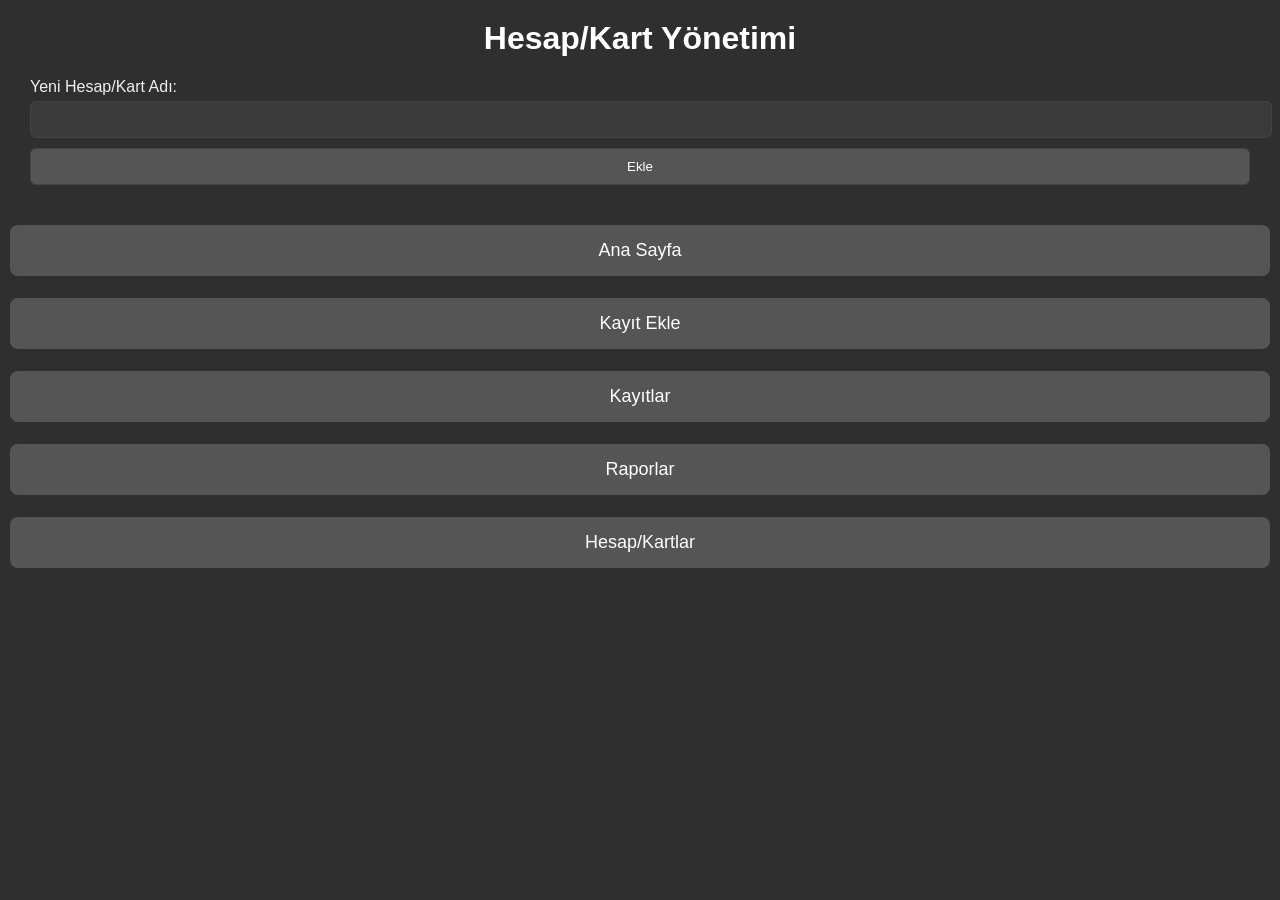
==== accounts.html @ f6a17294 "Ana sayfa ve stil dosyaları eklendi" ====
<!DOCTYPE html>
<html lang="tr">
<head>
  <meta charset="UTF-8">
  <title>Hesap/Kartlar</title>
  <link rel="stylesheet" href="style.css">
</head>
<body>
  <h1>Hesap/Kart Yönetimi</h1>

  <form id="accountForm">
    <label>Yeni Hesap/Kart Adı:</label>
    <input type="text" id="newAccount" required>
    <button type="submit">Ekle</button>
  </form>

  <ul id="accountList"></ul>

  <nav class="menu">
    <button onclick="location.href='index.html'">Ana Sayfa</button>
    <button onclick="location.href='add.html'">Kayıt Ekle</button>
    <button onclick="location.href='records.html'">Kayıtlar</button>
    <button onclick="location.href='report.html'">Raporlar</button>
    <button onclick="location.href='accounts.html'">Hesap/Kartlar</button>
  </nav>

  <script src="app.js"></script>
  <script>
    displayAccounts();
  </script>
</body>
</html>
---- style.css ----
/* Genel gri tema */
body {
  font-family: Arial, sans-serif;
  margin: 10px;
  padding: 0;
  background-color: #2f2f2f; /* koyu gri arka plan */
  color: #f0f0f0; /* açık gri yazılar */
}

h1, h2, h3 {
  text-align: center;
  color: #ffffff;
  margin-top: 20px;
}

/* Tarih ve saat */
#date, #clock {
  text-align: center;
  font-size: 22px;
  margin: 5px 0;
  color: #dcdcdc;
}

/* Bakiyeler */
#balances {
  text-align: center;
  margin: 15px 0;
  font-size: 18px;
  color: #e0e0e0;
}

/* Formlar */
form {
  margin: 20px;
}

label {
  display: block;
  margin-top: 10px;
  color: #f0f0f0;
}

input, select, button {
  margin: 5px 0;
  padding: 10px;
  width: 100%;
  border-radius: 6px;
  border: 1px solid #444;
  background-color: #3a3a3a;
  color: #fff;
}

button {
  background-color: #555;
  cursor: pointer;
}

button:hover {
  background-color: #777;
}

/* Menü butonları */
.menu {
  margin-top: 30px;
  display: flex;
  flex-direction: column;
  gap: 12px;
}

.menu button {
  padding: 15px;
  font-size: 18px;
  background-color: #555; /* gri */
  color: #fff;
  border: none;
  border-radius: 8px;
  cursor: pointer;
  width: 100%;
}

.menu button:hover {
  background-color: #777; /* daha açık gri */
}

/* Rapor kutusu */
#report {
  background-color: #3a3a3a; /* orta gri kutu */
  padding: 15px;
  border-radius: 8px;
  margin: 20px;
  font-size: 16px;
  line-height: 1.6;
}

#report h3 {
  margin-top: 15px;
  color: #dcdcdc;
}

#report strong {
  display: block;
  margin-top: 5px;
  color: #fff;
}

#report h3[style*="color:green"] {
  font-weight: bold;
}

#report h3[style*="color:red"] {
  font-weight: bold;
}

/* Kayıt listesi */
#recordsList {
  list-style: none;
  padding: 0;
}

#recordsList li {
  background-color: #3a3a3a;
  margin: 8px 0;
  padding: 10px;
  border-radius: 6px;
  color: #fff;
  display: flex;
  justify-content: space-between;
  align-items: center;
  flex-wrap: wrap; /* mobilde satır kayması için */
}

/* Sil ve Düzenle butonları */
.edit-btn, .delete-btn {
  padding: 8px 12px;
  margin-left: 8px;
  border: none;
  border-radius: 6px;
  cursor: pointer;
  font-size: 14px;
}

.edit-btn {
  background-color: #4CAF50; /* yeşil */
  color: white;
}

.edit-btn:hover {
  background-color: #45a049;
}

.delete-btn {
  background-color: #d9534f; /* kırmızı */
  color: white;
}

.delete-btn:hover {
  background-color: #c9302c;
}

/* Tablo (rapor karşılaştırma için) */
table {
  width: 100%;
  border-collapse: collapse;
  margin-top: 15px;
  display: block;          /* mobilde kaydırma için */
  overflow-x: auto;
  white-space: nowrap;
}

th, td {
  border: 1px solid #444;
  padding: 10px;
  text-align: center;
  background-color: #3a3a3a;
  color: #fff;
}

th {
  background-color: #555;
}

/* Uyarı mesajı */
#categoryMessage {
  margin-top: 5px;
  font-size: 14px;
  font-weight: bold;
  color: orange;
}

/* Mobil uyum */
@media (max-width: 600px) {
  body {
    font-size: 16px;
  }
  form {
    margin: 10px;
  }
  input, select, button {
    padding: 8px;
    font-size: 14px;
  }
  #report {
    font-size: 15px;
  }
  .menu button {
    font-size: 16px;
    padding: 12px;
  }
}
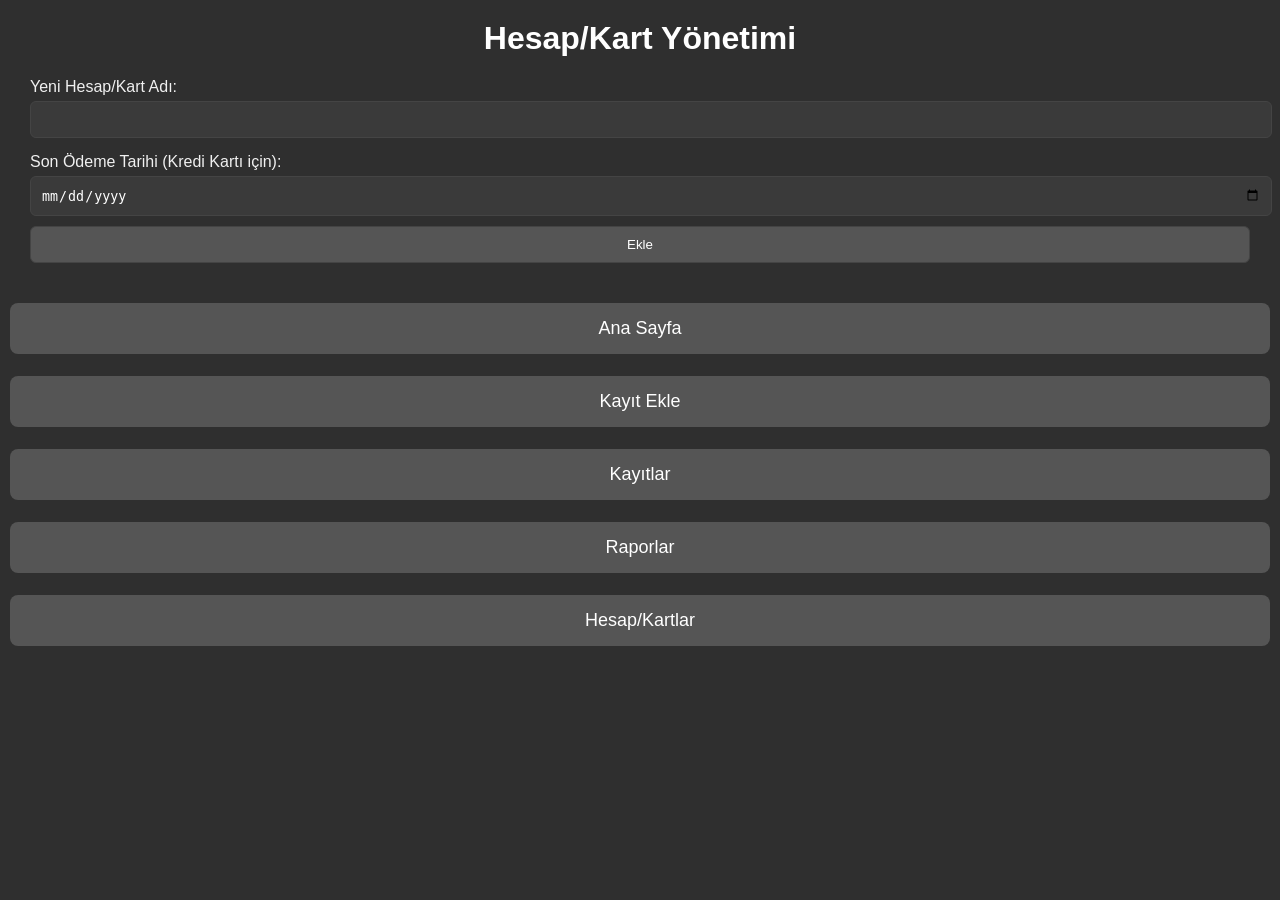
==== commit 742779ee: "küçük eklemeler yapılarak güncellendi." ====
--- a/accounts.html
+++ b/accounts.html
@@ -8,14 +8,21 @@
 <body>
   <h1>Hesap/Kart Yönetimi</h1>
 
+  <!-- Yeni Hesap/Kart Ekleme -->
   <form id="accountForm">
-    <label>Yeni Hesap/Kart Adı:</label>
+    <label for="newAccount">Yeni Hesap/Kart Adı:</label>
     <input type="text" id="newAccount" required>
+
+    <label for="dueDate">Son Ödeme Tarihi (Kredi Kartı için):</label>
+    <input type="date" id="dueDate">
+
     <button type="submit">Ekle</button>
   </form>
 
+  <!-- Hesap/Kart Listesi -->
   <ul id="accountList"></ul>
 
+  <!-- Menü -->
   <nav class="menu">
     <button onclick="location.href='index.html'">Ana Sayfa</button>
     <button onclick="location.href='add.html'">Kayıt Ekle</button>
--- a/style.css
+++ b/style.css
@@ -1,10 +1,10 @@
-/* Genel gri tema */
+/* Genel tema */
 body {
   font-family: Arial, sans-serif;
   margin: 10px;
   padding: 0;
-  background-color: #2f2f2f; /* koyu gri arka plan */
-  color: #f0f0f0; /* açık gri yazılar */
+  background-color: #2f2f2f;
+  color: #f0f0f0;
 }
 
 h1, h2, h3 {
@@ -59,7 +59,7 @@
   background-color: #777;
 }
 
-/* Menü butonları */
+/* Menü */
 .menu {
   margin-top: 30px;
   display: flex;
@@ -70,7 +70,7 @@
 .menu button {
   padding: 15px;
   font-size: 18px;
-  background-color: #555; /* gri */
+  background-color: #555;
   color: #fff;
   border: none;
   border-radius: 8px;
@@ -79,12 +79,12 @@
 }
 
 .menu button:hover {
-  background-color: #777; /* daha açık gri */
+  background-color: #777;
 }
 
 /* Rapor kutusu */
 #report {
-  background-color: #3a3a3a; /* orta gri kutu */
+  background-color: #3a3a3a;
   padding: 15px;
   border-radius: 8px;
   margin: 20px;
@@ -103,14 +103,6 @@
   color: #fff;
 }
 
-#report h3[style*="color:green"] {
-  font-weight: bold;
-}
-
-#report h3[style*="color:red"] {
-  font-weight: bold;
-}
-
 /* Kayıt listesi */
 #recordsList {
   list-style: none;
@@ -126,10 +118,31 @@
   display: flex;
   justify-content: space-between;
   align-items: center;
-  flex-wrap: wrap; /* mobilde satır kayması için */
-}
-
-/* Sil ve Düzenle butonları */
+  flex-wrap: wrap;
+}
+
+/* Tür etiketleri */
+.type-income {
+  color: #4CAF50; /* yeşil */
+  font-weight: bold;
+}
+.type-expense {
+  color: #d9534f; /* kırmızı */
+  font-weight: bold;
+}
+.type-transfer {
+  color: #1e90ff; /* mavi */
+  font-weight: bold;
+}
+
+/* Son ödeme tarihi */
+.due-date {
+  color: orange;
+  font-weight: bold;
+  margin-left: 10px;
+}
+
+/* Sil/Düzenle butonları */
 .edit-btn, .delete-btn {
   padding: 8px 12px;
   margin-left: 8px;
@@ -140,7 +153,7 @@
 }
 
 .edit-btn {
-  background-color: #4CAF50; /* yeşil */
+  background-color: #4CAF50;
   color: white;
 }
 
@@ -149,7 +162,7 @@
 }
 
 .delete-btn {
-  background-color: #d9534f; /* kırmızı */
+  background-color: #d9534f;
   color: white;
 }
 
@@ -157,12 +170,12 @@
   background-color: #c9302c;
 }
 
-/* Tablo (rapor karşılaştırma için) */
+/* Tablo */
 table {
   width: 100%;
   border-collapse: collapse;
   margin-top: 15px;
-  display: block;          /* mobilde kaydırma için */
+  display: block;
   overflow-x: auto;
   white-space: nowrap;
 }
@@ -187,23 +200,26 @@
   color: orange;
 }
 
-/* Mobil uyum */
+/* 📱 Mobil uyum */
 @media (max-width: 600px) {
   body {
+    font-size: 18px;
+  }
+  h1, h2, h3 {
+    font-size: 22px;
+  }
+  input, select, button {
+    padding: 14px;
     font-size: 16px;
   }
-  form {
-    margin: 10px;
-  }
-  input, select, button {
-    padding: 8px;
-    font-size: 14px;
+  .menu button {
+    font-size: 18px;
+    padding: 16px;
+  }
+  #recordsList li {
+    font-size: 16px;
   }
   #report {
-    font-size: 15px;
-  }
-  .menu button {
     font-size: 16px;
-    padding: 12px;
-  }
-}
+  }
+}
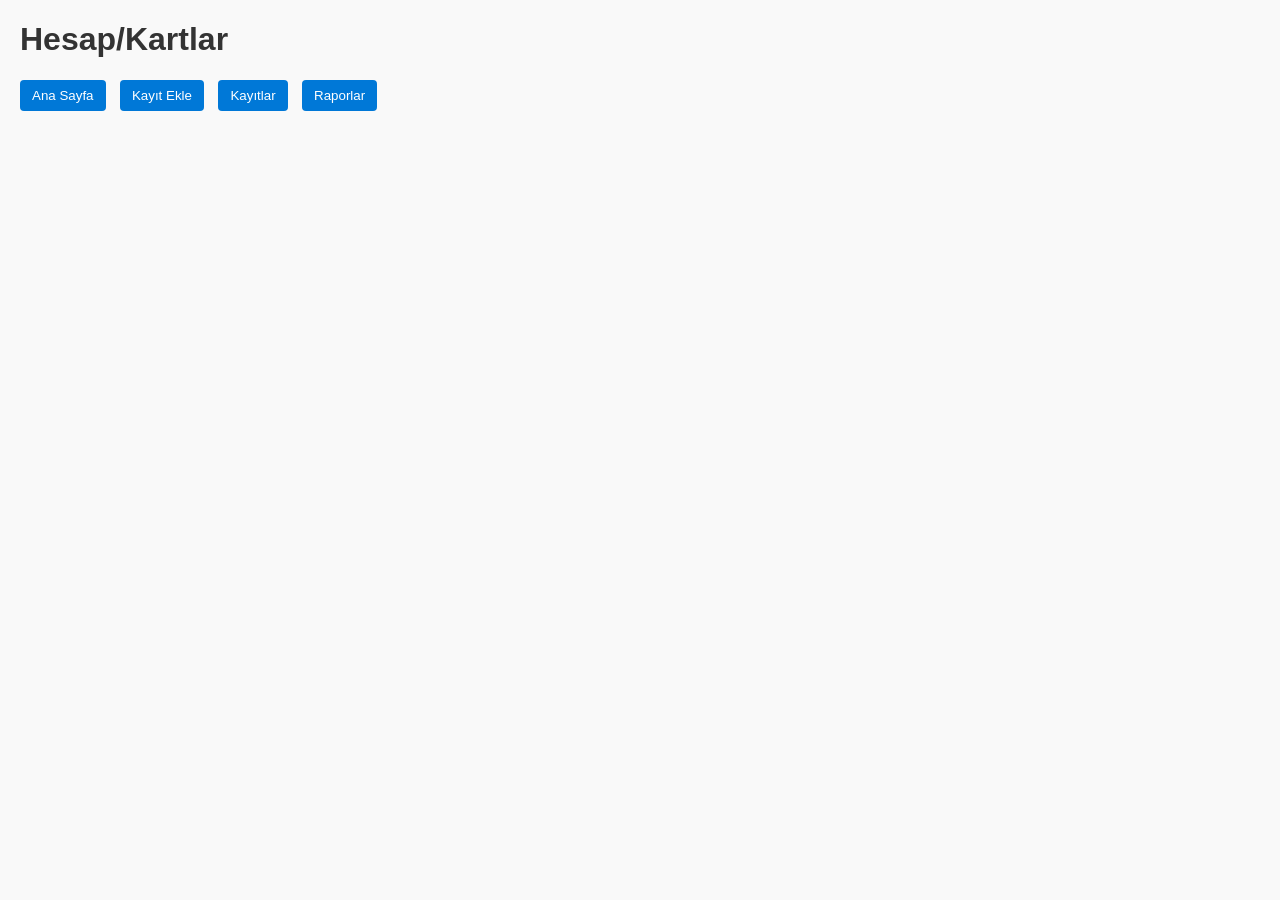
==== commit 8694a9fb: "genel güncelleme" ====
--- a/accounts.html
+++ b/accounts.html
@@ -5,35 +5,17 @@
   <title>Hesap/Kartlar</title>
   <link rel="stylesheet" href="style.css">
 </head>
-<body>
-  <h1>Hesap/Kart Yönetimi</h1>
-
-  <!-- Yeni Hesap/Kart Ekleme -->
-  <form id="accountForm">
-    <label for="newAccount">Yeni Hesap/Kart Adı:</label>
-    <input type="text" id="newAccount" required>
-
-    <label for="dueDate">Son Ödeme Tarihi (Kredi Kartı için):</label>
-    <input type="date" id="dueDate">
-
-    <button type="submit">Ekle</button>
-  </form>
-
-  <!-- Hesap/Kart Listesi -->
+<body onload="displayAccounts()">
+  <h1>Hesap/Kartlar</h1>
   <ul id="accountList"></ul>
 
-  <!-- Menü -->
   <nav class="menu">
     <button onclick="location.href='index.html'">Ana Sayfa</button>
     <button onclick="location.href='add.html'">Kayıt Ekle</button>
     <button onclick="location.href='records.html'">Kayıtlar</button>
     <button onclick="location.href='report.html'">Raporlar</button>
-    <button onclick="location.href='accounts.html'">Hesap/Kartlar</button>
   </nav>
 
   <script src="app.js"></script>
-  <script>
-    displayAccounts();
-  </script>
 </body>
 </html>
--- a/style.css
+++ b/style.css
@@ -1,225 +1,33 @@
-/* Genel tema */
 body {
   font-family: Arial, sans-serif;
-  margin: 10px;
-  padding: 0;
-  background-color: #2f2f2f;
-  color: #f0f0f0;
+  margin: 20px;
+  background: #f9f9f9;
 }
 
-h1, h2, h3 {
-  text-align: center;
-  color: #ffffff;
+h1 {
+  color: #333;
+}
+
+.menu {
   margin-top: 20px;
 }
 
-/* Tarih ve saat */
-#date, #clock {
-  text-align: center;
-  font-size: 22px;
-  margin: 5px 0;
-  color: #dcdcdc;
-}
-
-/* Bakiyeler */
-#balances {
-  text-align: center;
-  margin: 15px 0;
-  font-size: 18px;
-  color: #e0e0e0;
-}
-
-/* Formlar */
-form {
-  margin: 20px;
-}
-
-label {
-  display: block;
-  margin-top: 10px;
-  color: #f0f0f0;
-}
-
-input, select, button {
-  margin: 5px 0;
-  padding: 10px;
-  width: 100%;
-  border-radius: 6px;
-  border: 1px solid #444;
-  background-color: #3a3a3a;
-  color: #fff;
-}
-
-button {
-  background-color: #555;
+.menu button {
+  margin-right: 10px;
+  padding: 8px 12px;
+  background: #0078d7;
+  color: white;
+  border: none;
+  border-radius: 4px;
   cursor: pointer;
 }
 
-button:hover {
-  background-color: #777;
+.menu button:hover {
+  background: #005a9e;
 }
 
-/* Menü */
-.menu {
-  margin-top: 30px;
-  display: flex;
-  flex-direction: column;
-  gap: 12px;
-}
+.type-gelir { color: green; font-weight: bold; }
+.type-gider { color: red; font-weight: bold; }
+.type-transfer { color: blue; font-weight: bold; }
 
-.menu button {
-  padding: 15px;
-  font-size: 18px;
-  background-color: #555;
-  color: #fff;
-  border: none;
-  border-radius: 8px;
-  cursor: pointer;
-  width: 100%;
-}
-
-.menu button:hover {
-  background-color: #777;
-}
-
-/* Rapor kutusu */
-#report {
-  background-color: #3a3a3a;
-  padding: 15px;
-  border-radius: 8px;
-  margin: 20px;
-  font-size: 16px;
-  line-height: 1.6;
-}
-
-#report h3 {
-  margin-top: 15px;
-  color: #dcdcdc;
-}
-
-#report strong {
-  display: block;
-  margin-top: 5px;
-  color: #fff;
-}
-
-/* Kayıt listesi */
-#recordsList {
-  list-style: none;
-  padding: 0;
-}
-
-#recordsList li {
-  background-color: #3a3a3a;
-  margin: 8px 0;
-  padding: 10px;
-  border-radius: 6px;
-  color: #fff;
-  display: flex;
-  justify-content: space-between;
-  align-items: center;
-  flex-wrap: wrap;
-}
-
-/* Tür etiketleri */
-.type-income {
-  color: #4CAF50; /* yeşil */
-  font-weight: bold;
-}
-.type-expense {
-  color: #d9534f; /* kırmızı */
-  font-weight: bold;
-}
-.type-transfer {
-  color: #1e90ff; /* mavi */
-  font-weight: bold;
-}
-
-/* Son ödeme tarihi */
-.due-date {
-  color: orange;
-  font-weight: bold;
-  margin-left: 10px;
-}
-
-/* Sil/Düzenle butonları */
-.edit-btn, .delete-btn {
-  padding: 8px 12px;
-  margin-left: 8px;
-  border: none;
-  border-radius: 6px;
-  cursor: pointer;
-  font-size: 14px;
-}
-
-.edit-btn {
-  background-color: #4CAF50;
-  color: white;
-}
-
-.edit-btn:hover {
-  background-color: #45a049;
-}
-
-.delete-btn {
-  background-color: #d9534f;
-  color: white;
-}
-
-.delete-btn:hover {
-  background-color: #c9302c;
-}
-
-/* Tablo */
-table {
-  width: 100%;
-  border-collapse: collapse;
-  margin-top: 15px;
-  display: block;
-  overflow-x: auto;
-  white-space: nowrap;
-}
-
-th, td {
-  border: 1px solid #444;
-  padding: 10px;
-  text-align: center;
-  background-color: #3a3a3a;
-  color: #fff;
-}
-
-th {
-  background-color: #555;
-}
-
-/* Uyarı mesajı */
-#categoryMessage {
-  margin-top: 5px;
-  font-size: 14px;
-  font-weight: bold;
-  color: orange;
-}
-
-/* 📱 Mobil uyum */
-@media (max-width: 600px) {
-  body {
-    font-size: 18px;
-  }
-  h1, h2, h3 {
-    font-size: 22px;
-  }
-  input, select, button {
-    padding: 14px;
-    font-size: 16px;
-  }
-  .menu button {
-    font-size: 18px;
-    padding: 16px;
-  }
-  #recordsList li {
-    font-size: 16px;
-  }
-  #report {
-    font-size: 16px;
-  }
-}
+.due-date { color: orange; font-weight: bold; }
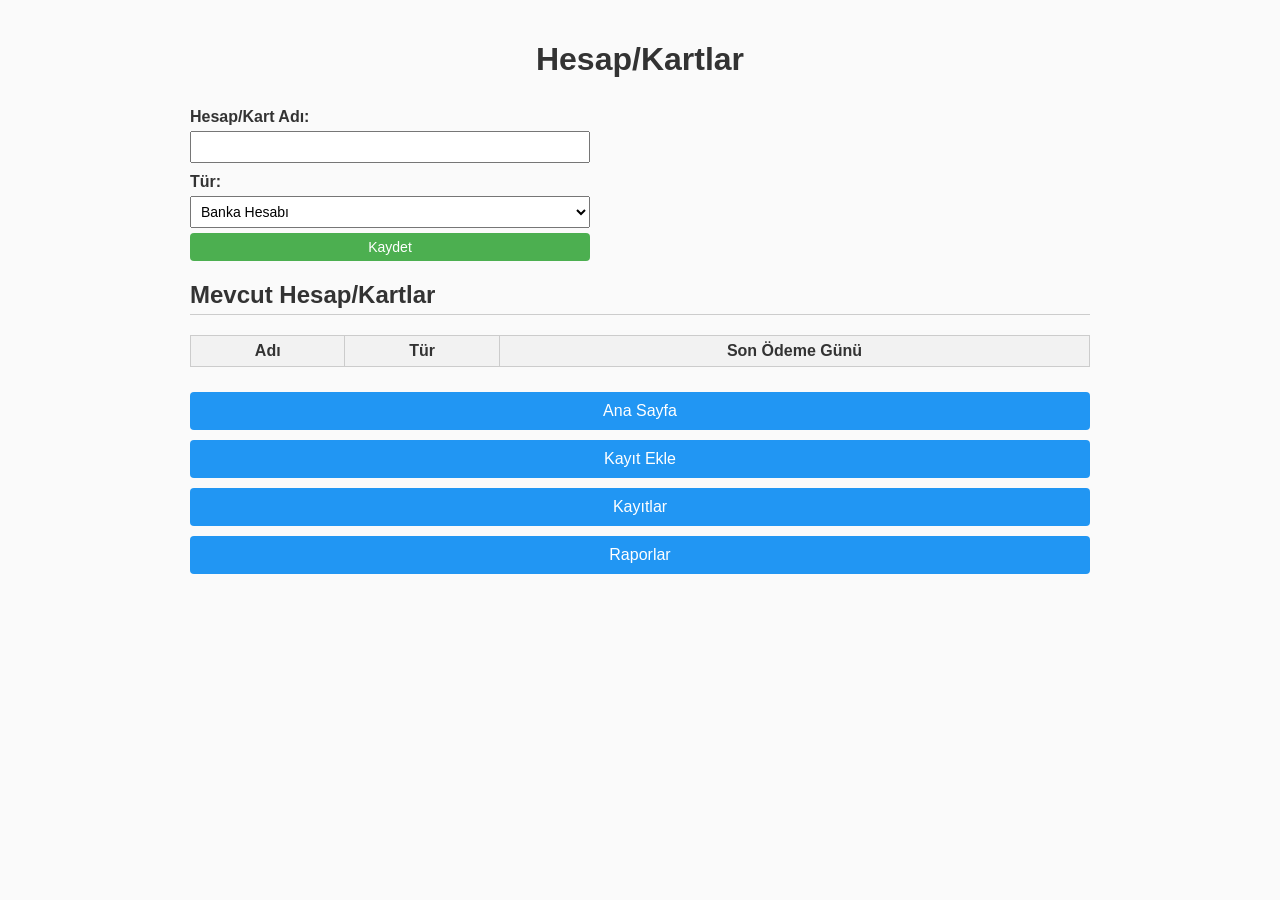
==== commit f3bf971d: "genel güncelleme" ====
--- a/accounts.html
+++ b/accounts.html
@@ -4,10 +4,78 @@
   <meta charset="UTF-8">
   <title>Hesap/Kartlar</title>
   <link rel="stylesheet" href="style.css">
+  <style>
+    form {
+      display: flex;
+      flex-direction: column;
+      max-width: 400px;
+    }
+    label {
+      margin-top: 10px;
+      font-weight: bold;
+    }
+    input, select, button {
+      margin-top: 5px;
+      padding: 6px;
+      font-size: 14px;
+    }
+    #dueDateSection {
+      display: none;
+      margin-top: 10px;
+    }
+    table {
+      width: 100%;
+      border-collapse: collapse;
+      margin-top: 20px;
+    }
+    th, td {
+      border: 1px solid #ccc;
+      padding: 6px;
+      text-align: center;
+    }
+    th {
+      background-color: #f2f2f2;
+    }
+  </style>
 </head>
 <body onload="displayAccounts()">
   <h1>Hesap/Kartlar</h1>
-  <ul id="accountList"></ul>
+
+  <!-- Yeni Hesap/Kart Ekle -->
+  <form id="accountForm">
+    <label for="accountName">Hesap/Kart Adı:</label>
+    <input type="text" id="accountName" required>
+
+    <label for="accountType">Tür:</label>
+    <select id="accountType" onchange="toggleDueDate()">
+      <option value="Banka Hesabı">Banka Hesabı</option>
+      <option value="Nakit">Nakit</option>
+      <option value="Kredi Kartı">Kredi Kartı</option>
+    </select>
+
+    <!-- Kredi Kartı için Son Ödeme Günü -->
+    <div id="dueDateSection">
+      <label for="dueDay">Son Ödeme Günü:</label>
+      <input type="number" id="dueDay" min="1" max="31" placeholder="örn: 10">
+    </div>
+
+    <button type="submit">Kaydet</button>
+  </form>
+
+  <!-- Mevcut Hesap/Kartlar -->
+  <h2>Mevcut Hesap/Kartlar</h2>
+  <table>
+    <thead>
+      <tr>
+        <th>Adı</th>
+        <th>Tür</th>
+        <th>Son Ödeme Günü</th>
+      </tr>
+    </thead>
+    <tbody id="accountsList">
+      <!-- Hesaplar app.js tarafından buraya eklenecek -->
+    </tbody>
+  </table>
 
   <nav class="menu">
     <button onclick="location.href='index.html'">Ana Sayfa</button>
--- a/style.css
+++ b/style.css
@@ -1,33 +1,119 @@
+/* Genel Ayarlar */
 body {
   font-family: Arial, sans-serif;
-  margin: 20px;
-  background: #f9f9f9;
+  max-width: 900px;
+  margin: auto;
+  padding: 20px;
+  background-color: #fafafa;
+  color: #333;
 }
 
 h1 {
+  text-align: center;
+  margin-bottom: 20px;
+}
+
+h2 {
+  margin-top: 20px;
+  border-bottom: 1px solid #ccc;
+  padding-bottom: 5px;
+}
+
+/* Formlar */
+form {
+  display: flex;
+  flex-direction: column;
+  max-width: 500px;
+  margin-bottom: 20px;
+}
+
+label {
+  margin-top: 10px;
+  font-weight: bold;
+}
+
+input, select, button {
+  margin-top: 5px;
+  padding: 8px;
+  font-size: 14px;
+}
+
+button {
+  cursor: pointer;
+  background-color: #4CAF50;
+  color: white;
+  border: none;
+  border-radius: 4px;
+}
+
+button:hover {
+  background-color: #45a049;
+}
+
+/* Menü */
+nav.menu {
+  display: flex;
+  flex-direction: column;
+  margin-top: 20px;
+}
+
+nav.menu button {
+  margin: 5px 0;
+  padding: 10px;
+  font-size: 16px;
+  background-color: #2196F3;
+  border-radius: 4px;
+}
+
+nav.menu button:hover {
+  background-color: #1976D2;
+}
+
+/* Tablo */
+table {
+  width: 100%;
+  border-collapse: collapse;
+  margin-top: 15px;
+}
+
+th, td {
+  border: 1px solid #ccc;
+  padding: 8px;
+  text-align: center;
+}
+
+th {
+  background-color: #f2f2f2;
+}
+
+/* Tarih ve Saat */
+#date, #clock {
+  font-size: 18px;
+  font-weight: bold;
+  margin: 5px 0;
   color: #333;
 }
 
-.menu {
-  margin-top: 20px;
+/* Bakiyeler */
+#balances, #balancesReport {
+  margin-top: 15px;
+  font-size: 16px;
+  color: #444;
 }
 
-.menu button {
-  margin-right: 10px;
-  padding: 8px 12px;
-  background: #0078d7;
-  color: white;
-  border: none;
-  border-radius: 4px;
-  cursor: pointer;
+/* Kredi Kartı Son Ödeme Alanı */
+#dueDateSection {
+  display: none;
+  margin-top: 10px;
 }
 
-.menu button:hover {
-  background: #005a9e;
+/* Taksit Bölümü */
+#installmentSection {
+  display: none;
+  margin-top: 10px;
 }
 
-.type-gelir { color: green; font-weight: bold; }
-.type-gider { color: red; font-weight: bold; }
-.type-transfer { color: blue; font-weight: bold; }
-
-.due-date { color: orange; font-weight: bold; }
+/* Yeni Kategori Alanı */
+#newCategoryDiv {
+  margin-top: 10px;
+}
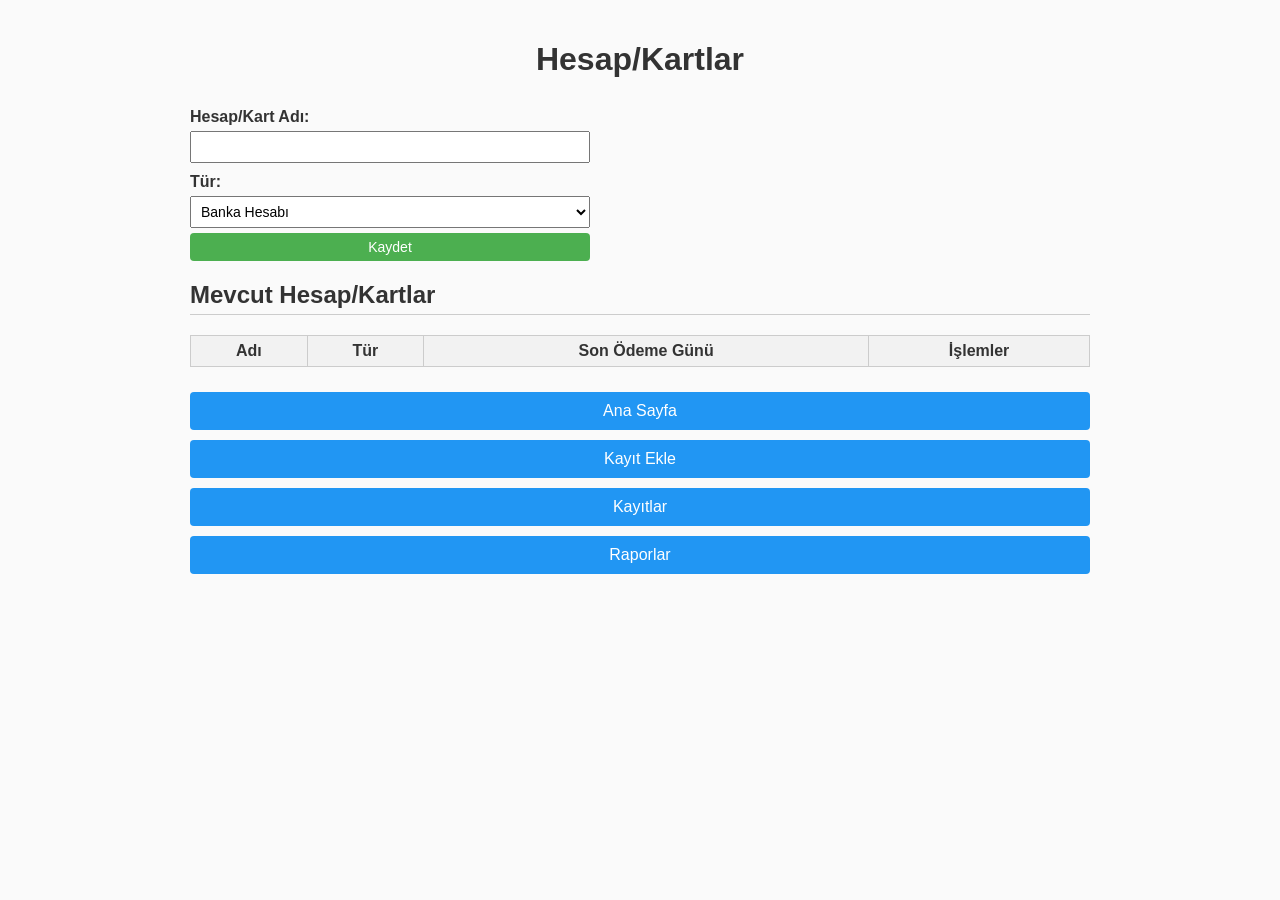
==== commit 43f8ad7c: "genel güncelleme" ====
--- a/accounts.html
+++ b/accounts.html
@@ -70,6 +70,7 @@
         <th>Adı</th>
         <th>Tür</th>
         <th>Son Ödeme Günü</th>
+        <th>İşlemler</th> <!-- 🔹 Bunu ekle -->
       </tr>
     </thead>
     <tbody id="accountsList">
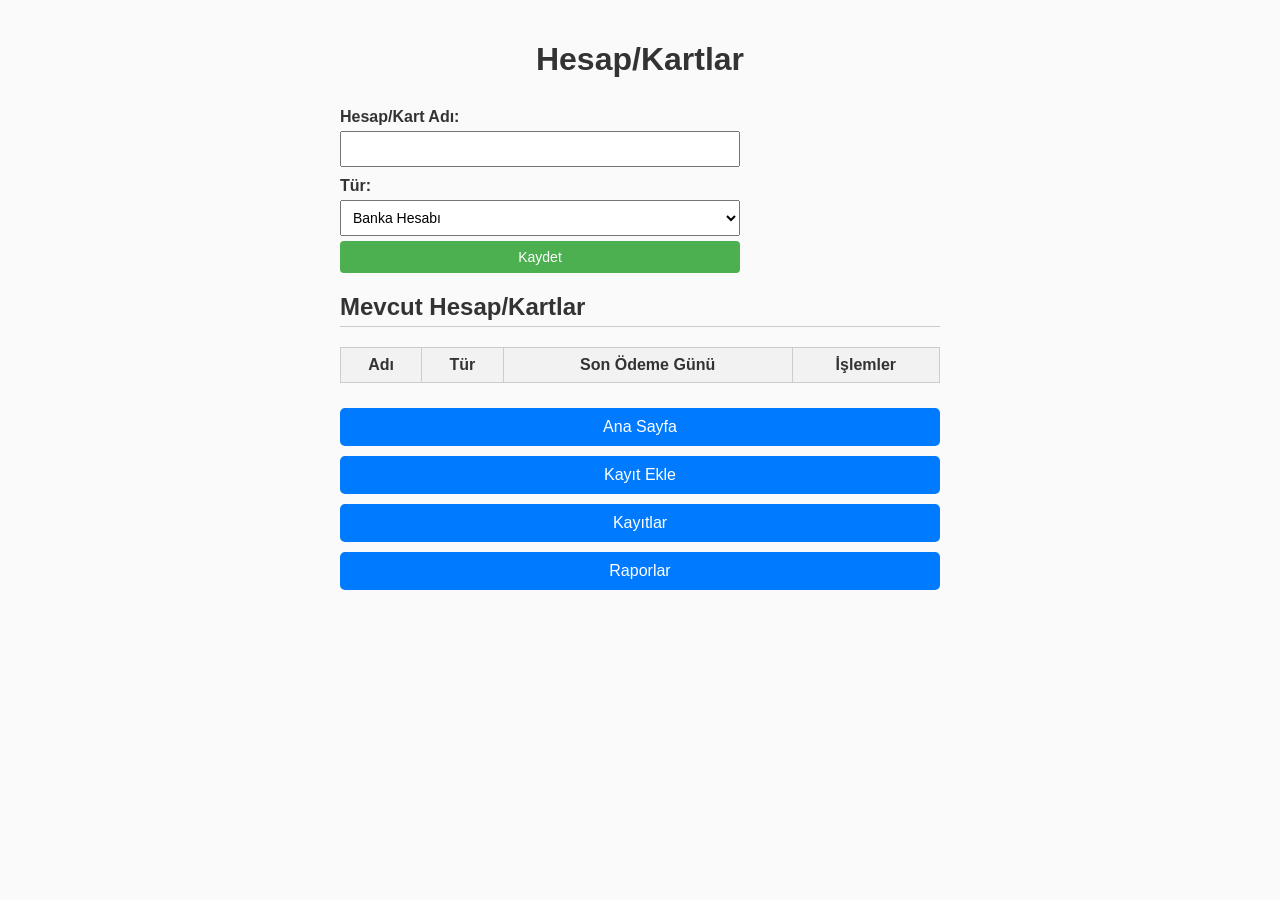
==== commit 8b718ce3: "güncelleme" ====
--- a/accounts.html
+++ b/accounts.html
@@ -4,65 +4,106 @@
   <meta charset="UTF-8">
   <title>Hesap/Kartlar</title>
   <link rel="stylesheet" href="style.css">
+
   <style>
+    body {
+      font-family: Arial, sans-serif;
+      max-width: 600px;
+      margin: auto;
+      padding: 20px;
+    }
+
     form {
       display: flex;
       flex-direction: column;
       max-width: 400px;
     }
+
     label {
       margin-top: 10px;
       font-weight: bold;
     }
+
     input, select, button {
       margin-top: 5px;
-      padding: 6px;
+      padding: 8px;
       font-size: 14px;
     }
+
     #dueDateSection {
       display: none;
       margin-top: 10px;
     }
+
     table {
       width: 100%;
       border-collapse: collapse;
       margin-top: 20px;
     }
+
     th, td {
       border: 1px solid #ccc;
-      padding: 6px;
+      padding: 8px;
       text-align: center;
     }
+
     th {
       background-color: #f2f2f2;
     }
+
+    nav.menu {
+      margin-top: 20px;
+      display: flex;
+      flex-direction: column;
+    }
+
+    nav.menu a {
+      margin: 5px 0;
+      padding: 10px;
+      text-align: center;
+      background: #007bff;
+      color: white;
+      text-decoration: none;
+      border-radius: 5px;
+    }
+
+    nav.menu a:hover {
+      background: #0056b3;
+    }
+
+    #successMessage {
+      color: green;
+      margin-top: 10px;
+      display: none;
+    }
   </style>
 </head>
-<body onload="displayAccounts()">
+
+<body>
   <h1>Hesap/Kartlar</h1>
 
-  <!-- Yeni Hesap/Kart Ekle -->
+  <!-- FORM -->
   <form id="accountForm">
-    <label for="accountName">Hesap/Kart Adı:</label>
+    <label>Hesap/Kart Adı:</label>
     <input type="text" id="accountName" required>
 
-    <label for="accountType">Tür:</label>
-    <select id="accountType" onchange="toggleDueDate()">
+    <label>Tür:</label>
+    <select id="accountType">
       <option value="Banka Hesabı">Banka Hesabı</option>
       <option value="Nakit">Nakit</option>
       <option value="Kredi Kartı">Kredi Kartı</option>
     </select>
 
-    <!-- Kredi Kartı için Son Ödeme Günü -->
     <div id="dueDateSection">
-      <label for="dueDay">Son Ödeme Günü:</label>
-      <input type="number" id="dueDay" min="1" max="31" placeholder="örn: 10">
+      <label>Son Ödeme Günü:</label>
+      <input type="number" id="dueDay" min="1" max="31">
     </div>
 
     <button type="submit">Kaydet</button>
+    <div id="successMessage">Kaydedildi ✅</div>
   </form>
 
-  <!-- Mevcut Hesap/Kartlar -->
+  <!-- TABLO -->
   <h2>Mevcut Hesap/Kartlar</h2>
   <table>
     <thead>
@@ -70,21 +111,45 @@
         <th>Adı</th>
         <th>Tür</th>
         <th>Son Ödeme Günü</th>
-        <th>İşlemler</th> <!-- 🔹 Bunu ekle -->
+        <th>İşlemler</th>
       </tr>
     </thead>
-    <tbody id="accountsList">
-      <!-- Hesaplar app.js tarafından buraya eklenecek -->
-    </tbody>
+    <tbody id="accountsList"></tbody>
   </table>
 
+  <!-- MENÜ -->
   <nav class="menu">
-    <button onclick="location.href='index.html'">Ana Sayfa</button>
-    <button onclick="location.href='add.html'">Kayıt Ekle</button>
-    <button onclick="location.href='records.html'">Kayıtlar</button>
-    <button onclick="location.href='report.html'">Raporlar</button>
+    <a href="index.html">Ana Sayfa</a>
+    <a href="add.html">Kayıt Ekle</a>
+    <a href="records.html">Kayıtlar</a>
+    <a href="report.html">Raporlar</a>
   </nav>
 
+  <!-- SCRIPT -->
   <script src="app.js"></script>
+
+  <script>
+    // kredi kartı seçimine göre alan aç/kapat
+    document.addEventListener("DOMContentLoaded", () => {
+      const typeSelect = document.getElementById("accountType");
+      const dueSection = document.getElementById("dueDateSection");
+
+      typeSelect.addEventListener("change", () => {
+        if (typeSelect.value === "Kredi Kartı") {
+          dueSection.style.display = "block";
+        } else {
+          dueSection.style.display = "none";
+        }
+      });
+
+      // başarı mesajı
+      const form = document.getElementById("accountForm");
+      form.addEventListener("submit", () => {
+        const msg = document.getElementById("successMessage");
+        msg.style.display = "block";
+        setTimeout(() => msg.style.display = "none", 2000);
+      });
+    });
+  </script>
 </body>
-</html>
+</html>
--- a/style.css
+++ b/style.css
@@ -1,4 +1,4 @@
-/* Genel Ayarlar */
+/* GENEL */
 body {
   font-family: Arial, sans-serif;
   max-width: 900px;
@@ -19,7 +19,7 @@
   padding-bottom: 5px;
 }
 
-/* Formlar */
+/* FORM */
 form {
   display: flex;
   flex-direction: column;
@@ -32,44 +32,62 @@
   font-weight: bold;
 }
 
-input, select, button {
+input, select {
   margin-top: 5px;
   padding: 8px;
   font-size: 14px;
 }
 
+/* BUTTON GENEL */
 button {
+  margin-top: 10px;
+  padding: 8px;
+  font-size: 14px;
   cursor: pointer;
+  border: none;
+  border-radius: 4px;
   background-color: #4CAF50;
   color: white;
-  border: none;
-  border-radius: 4px;
+  transition: 0.2s;
 }
 
 button:hover {
   background-color: #45a049;
 }
 
-/* Menü */
+/* SİL BUTONU */
+button.delete {
+  background-color: #f44336;
+}
+
+button.delete:hover {
+  background-color: #d32f2f;
+}
+
+/* MENÜ */
 nav.menu {
   display: flex;
   flex-direction: column;
   margin-top: 20px;
 }
 
-nav.menu button {
+nav.menu a {
   margin: 5px 0;
   padding: 10px;
   font-size: 16px;
   background-color: #2196F3;
+  color: white;
+  text-align: center;
+  text-decoration: none;
   border-radius: 4px;
+  transition: 0.2s;
 }
 
-nav.menu button:hover {
+nav.menu a:hover {
   background-color: #1976D2;
 }
 
-/* Tablo */
+/* TABLO */
 table {
   width: 100%;
   border-collapse: collapse;
@@ -86,34 +104,44 @@
   background-color: #f2f2f2;
 }
 
-/* Tarih ve Saat */
+/* TARİH SAAT */
 #date, #clock {
   font-size: 18px;
   font-weight: bold;
   margin: 5px 0;
-  color: #333;
 }
 
-/* Bakiyeler */
+/* BAKİYELER */
 #balances, #balancesReport {
   margin-top: 15px;
   font-size: 16px;
-  color: #444;
 }
 
-/* Kredi Kartı Son Ödeme Alanı */
-#dueDateSection {
-  display: none;
+/* ÖZEL ALANLAR */
+#dueDateSection,
+#installmentSection,
+#newCategoryDiv {
   margin-top: 10px;
 }
 
-/* Taksit Bölümü */
-#installmentSection {
-  display: none;
-  margin-top: 10px;
+/* BOŞ MESAJ */
+#emptyMessage {
+  text-align: center;
+  margin-top: 15px;
+  color: gray;
 }
 
-/* Yeni Kategori Alanı */
-#newCategoryDiv {
-  margin-top: 10px;
-}
+/* RESPONSIVE */
+@media (max-width: 600px) {
+  body {
+    padding: 10px;
+  }
+
+  table {
+    font-size: 12px;
+  }
+
+  button, input, select {
+    font-size: 12px;
+  }
+}
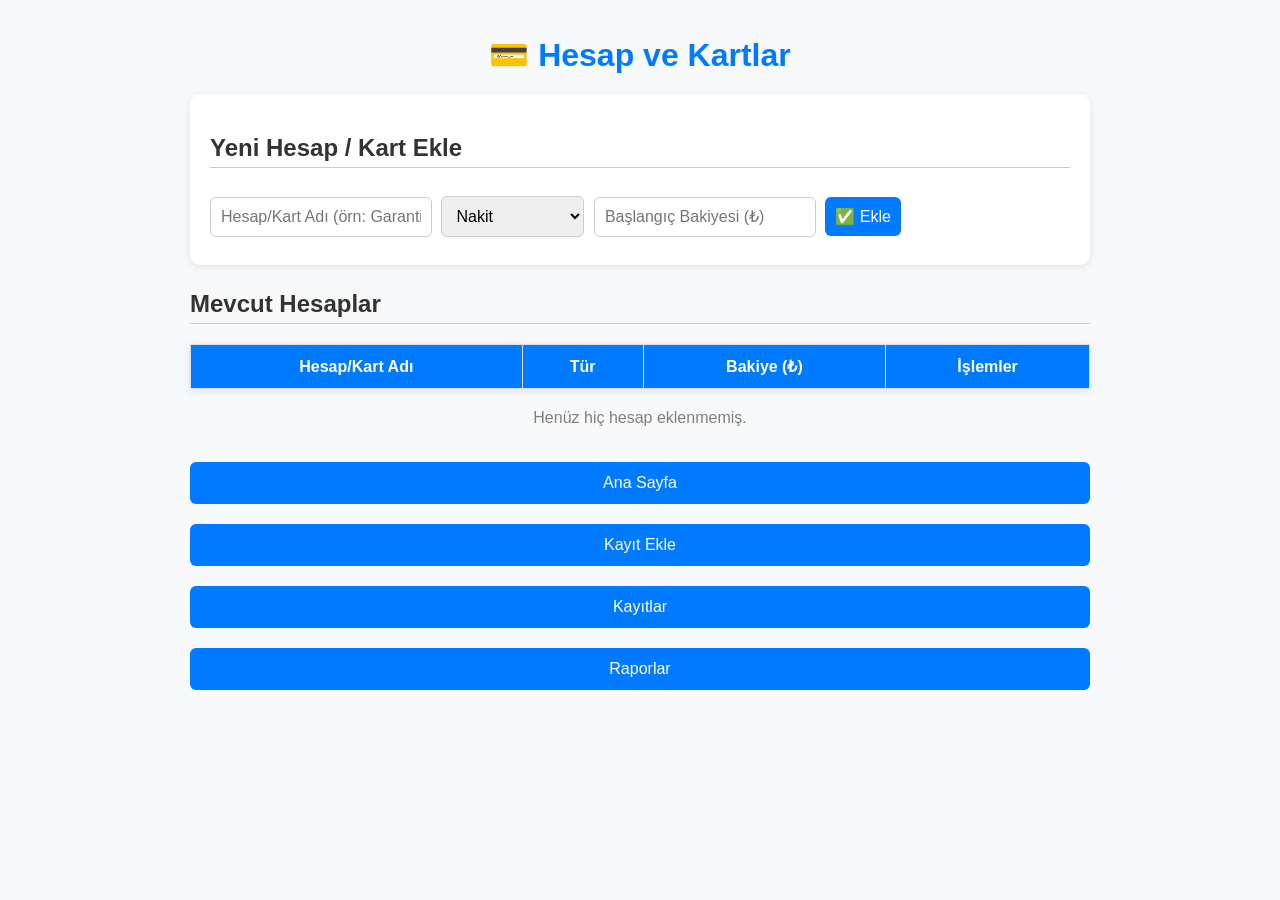
==== commit bd0c6487: "Update accounts.html" ====
--- a/accounts.html
+++ b/accounts.html
@@ -2,122 +2,129 @@
 <html lang="tr">
 <head>
   <meta charset="UTF-8">
-  <title>Hesap/Kartlar</title>
+  <meta name="viewport" content="width=device-width, initial-scale=1.0">
+  <title>Hesap / Kartlar</title>
   <link rel="stylesheet" href="style.css">
 
   <style>
     body {
       font-family: Arial, sans-serif;
-      max-width: 600px;
-      margin: auto;
+      max-width: 900px;
+      margin: 0 auto;
+      padding: 15px;
+      background: #f8f9fa;
+    }
+    h1 { text-align: center; color: #007bff; }
+    .add-account {
+      background: white;
       padding: 20px;
-    }
-
-    form {
-      display: flex;
-      flex-direction: column;
-      max-width: 400px;
-    }
-
-    label {
-      margin-top: 10px;
-      font-weight: bold;
-    }
-
+      border-radius: 10px;
+      margin-bottom: 25px;
+      box-shadow: 0 2px 8px rgba(0,0,0,0.1);
+    }
     input, select, button {
-      margin-top: 5px;
-      padding: 8px;
-      font-size: 14px;
-    }
-
-    #dueDateSection {
-      display: none;
-      margin-top: 10px;
-    }
+      padding: 10px;
+      margin: 8px 5px 8px 0;
+      font-size: 16px;
+      border-radius: 6px;
+      border: 1px solid #ccc;
+    }
+    button {
+      background: #007bff;
+      color: white;
+      border: none;
+      cursor: pointer;
+    }
+    button:hover { background: #0056b3; }
 
     table {
       width: 100%;
       border-collapse: collapse;
-      margin-top: 20px;
-    }
-
+      background: white;
+      box-shadow: 0 2px 8px rgba(0,0,0,0.1);
+    }
     th, td {
-      border: 1px solid #ccc;
-      padding: 8px;
+      border: 1px solid #ddd;
+      padding: 12px;
       text-align: center;
     }
-
-    th {
-      background-color: #f2f2f2;
-    }
-
+    th { background: #007bff; color: white; }
+    .delete-btn {
+      background: #dc3545;
+      color: white;
+      padding: 6px 12px;
+      border: none;
+      border-radius: 4px;
+      cursor: pointer;
+    }
     nav.menu {
-      margin-top: 20px;
+      margin-top: 30px;
       display: flex;
       flex-direction: column;
-    }
-
+      gap: 10px;
+    }
     nav.menu a {
-      margin: 5px 0;
-      padding: 10px;
+      padding: 12px;
       text-align: center;
       background: #007bff;
       color: white;
       text-decoration: none;
-      border-radius: 5px;
-    }
-
-    nav.menu a:hover {
-      background: #0056b3;
-    }
-
-    #successMessage {
-      color: green;
-      margin-top: 10px;
-      display: none;
+      border-radius: 6px;
+    }
+
+    @media (max-width: 768px) {
+      table, thead, tbody, th, td, tr { display: block; }
+      thead tr { position: absolute; top: -9999px; left: -9999px; }
+      tr { margin-bottom: 15px; border: 1px solid #ccc; }
+      td {
+        border: none;
+        position: relative;
+        padding-left: 50%;
+        text-align: right;
+      }
+      td:before {
+        content: attr(data-label);
+        position: absolute;
+        left: 10px;
+        font-weight: bold;
+        color: #007bff;
+      }
     }
   </style>
 </head>
-
 <body>
-  <h1>Hesap/Kartlar</h1>
-
-  <!-- FORM -->
-  <form id="accountForm">
-    <label>Hesap/Kart Adı:</label>
-    <input type="text" id="accountName" required>
-
-    <label>Tür:</label>
+  <h1>💳 Hesap ve Kartlar</h1>
+
+  <div class="add-account">
+    <h2>Yeni Hesap / Kart Ekle</h2>
+    <input type="text" id="accountName" placeholder="Hesap/Kart Adı (örn: Garanti KK)">
     <select id="accountType">
+      <option value="Nakit">Nakit</option>
       <option value="Banka Hesabı">Banka Hesabı</option>
-      <option value="Nakit">Nakit</option>
       <option value="Kredi Kartı">Kredi Kartı</option>
+      <option value="Dijital Cüzdan">Dijital Cüzdan</option>
     </select>
-
-    <div id="dueDateSection">
-      <label>Son Ödeme Günü:</label>
-      <input type="number" id="dueDay" min="1" max="31">
-    </div>
-
-    <button type="submit">Kaydet</button>
-    <div id="successMessage">Kaydedildi ✅</div>
-  </form>
-
-  <!-- TABLO -->
-  <h2>Mevcut Hesap/Kartlar</h2>
-  <table>
+    <input type="number" id="initialBalance" step="0.01" placeholder="Başlangıç Bakiyesi (₺)">
+    <button onclick="addAccount()">✅ Ekle</button>
+  </div>
+
+  <h2>Mevcut Hesaplar</h2>
+  <table id="accountsTable">
     <thead>
       <tr>
-        <th>Adı</th>
+        <th>Hesap/Kart Adı</th>
         <th>Tür</th>
-        <th>Son Ödeme Günü</th>
+        <th>Bakiye (₺)</th>
         <th>İşlemler</th>
       </tr>
     </thead>
     <tbody id="accountsList"></tbody>
   </table>
 
-  <!-- MENÜ -->
+  <div id="emptyMessage" style="text-align:center; color:gray; margin-top:20px; display:none;">
+    Henüz hiç hesap eklenmemiş.
+  </div>
+
   <nav class="menu">
     <a href="index.html">Ana Sayfa</a>
     <a href="add.html">Kayıt Ekle</a>
@@ -125,31 +132,72 @@
     <a href="report.html">Raporlar</a>
   </nav>
 
-  <!-- SCRIPT -->
   <script src="app.js"></script>
 
   <script>
-    // kredi kartı seçimine göre alan aç/kapat
-    document.addEventListener("DOMContentLoaded", () => {
-      const typeSelect = document.getElementById("accountType");
-      const dueSection = document.getElementById("dueDateSection");
-
-      typeSelect.addEventListener("change", () => {
-        if (typeSelect.value === "Kredi Kartı") {
-          dueSection.style.display = "block";
-        } else {
-          dueSection.style.display = "none";
-        }
+    function loadAccounts() {
+      const accounts = JSON.parse(localStorage.getItem("accounts")) || [];
+      const tbody = document.getElementById("accountsList");
+      const emptyMsg = document.getElementById("emptyMessage");
+
+      tbody.innerHTML = "";
+
+      if (accounts.length === 0) {
+        emptyMsg.style.display = "block";
+        return;
+      }
+
+      emptyMsg.style.display = "none";
+
+      accounts.forEach((acc, index) => {
+        const balance = parseFloat(acc.balance) || 0;
+        const row = document.createElement("tr");
+        row.innerHTML = `
+          <td data-label="Adı">${acc.name}</td>
+          <td data-label="Tür">${acc.type}</td>
+          <td data-label="Bakiye" style="font-weight:bold; color:${balance >= 0 ? '#28a745' : '#dc3545'}">
+            ${balance.toLocaleString('tr-TR')} ₺
+          </td>
+          <td data-label="İşlemler">
+            <button class="delete-btn" onclick="deleteAccount(${index})">Sil</button>
+          </td>
+        `;
+        tbody.appendChild(row);
       });
-
-      // başarı mesajı
-      const form = document.getElementById("accountForm");
-      form.addEventListener("submit", () => {
-        const msg = document.getElementById("successMessage");
-        msg.style.display = "block";
-        setTimeout(() => msg.style.display = "none", 2000);
-      });
-    });
+    }
+
+    function addAccount() {
+      const name = document.getElementById("accountName").value.trim();
+      const type = document.getElementById("accountType").value;
+      let balance = parseFloat(document.getElementById("initialBalance").value) || 0;
+
+      if (!name) {
+        alert("Hesap/Kart adı giriniz!");
+        return;
+      }
+
+      let accounts = JSON.parse(localStorage.getItem("accounts")) || [];
+      accounts.push({ name, type, balance });
+
+      localStorage.setItem("accounts", JSON.stringify(accounts));
+
+      document.getElementById("accountName").value = "";
+      document.getElementById("initialBalance").value = "";
+
+      loadAccounts();
+      alert("✅ Hesap başarıyla eklendi!");
+    }
+
+    function deleteAccount(index) {
+      if (confirm("Bu hesabı silmek istediğinden emin misin?")) {
+        let accounts = JSON.parse(localStorage.getItem("accounts")) || [];
+        accounts.splice(index, 1);
+        localStorage.setItem("accounts", JSON.stringify(accounts));
+        loadAccounts();
+      }
+    }
+
+    document.addEventListener("DOMContentLoaded", loadAccounts);
   </script>
 </body>
 </html>
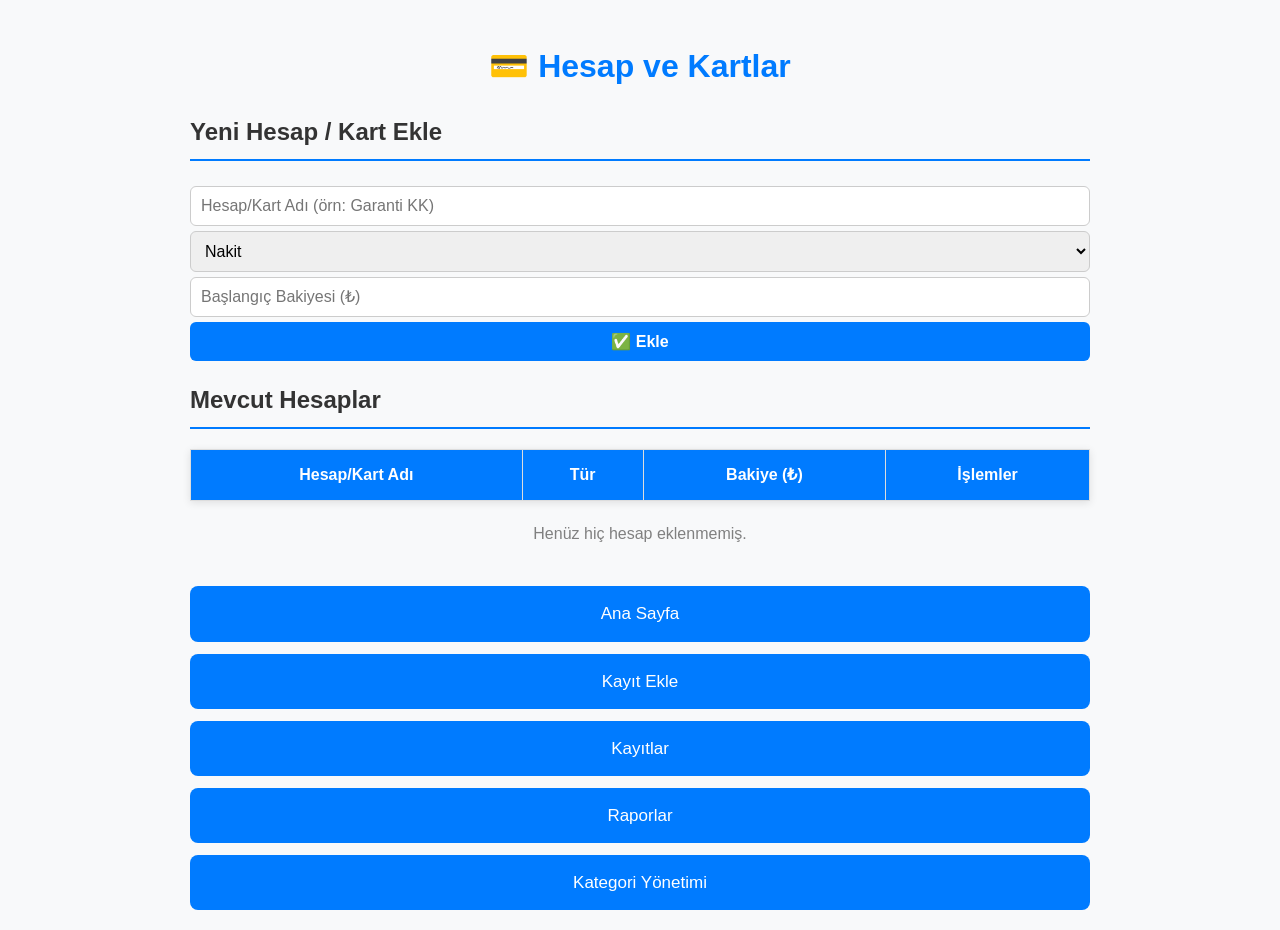
==== commit b65a8920: "güncelle" ====
--- a/accounts.html
+++ b/accounts.html
@@ -5,92 +5,6 @@
   <meta name="viewport" content="width=device-width, initial-scale=1.0">
   <title>Hesap / Kartlar</title>
   <link rel="stylesheet" href="style.css">
-
-  <style>
-    body {
-      font-family: Arial, sans-serif;
-      max-width: 900px;
-      margin: 0 auto;
-      padding: 15px;
-      background: #f8f9fa;
-    }
-    h1 { text-align: center; color: #007bff; }
-    .add-account {
-      background: white;
-      padding: 20px;
-      border-radius: 10px;
-      margin-bottom: 25px;
-      box-shadow: 0 2px 8px rgba(0,0,0,0.1);
-    }
-    input, select, button {
-      padding: 10px;
-      margin: 8px 5px 8px 0;
-      font-size: 16px;
-      border-radius: 6px;
-      border: 1px solid #ccc;
-    }
-    button {
-      background: #007bff;
-      color: white;
-      border: none;
-      cursor: pointer;
-    }
-    button:hover { background: #0056b3; }
-
-    table {
-      width: 100%;
-      border-collapse: collapse;
-      background: white;
-      box-shadow: 0 2px 8px rgba(0,0,0,0.1);
-    }
-    th, td {
-      border: 1px solid #ddd;
-      padding: 12px;
-      text-align: center;
-    }
-    th { background: #007bff; color: white; }
-    .delete-btn {
-      background: #dc3545;
-      color: white;
-      padding: 6px 12px;
-      border: none;
-      border-radius: 4px;
-      cursor: pointer;
-    }
-    nav.menu {
-      margin-top: 30px;
-      display: flex;
-      flex-direction: column;
-      gap: 10px;
-    }
-    nav.menu a {
-      padding: 12px;
-      text-align: center;
-      background: #007bff;
-      color: white;
-      text-decoration: none;
-      border-radius: 6px;
-    }
-
-    @media (max-width: 768px) {
-      table, thead, tbody, th, td, tr { display: block; }
-      thead tr { position: absolute; top: -9999px; left: -9999px; }
-      tr { margin-bottom: 15px; border: 1px solid #ccc; }
-      td {
-        border: none;
-        position: relative;
-        padding-left: 50%;
-        text-align: right;
-      }
-      td:before {
-        content: attr(data-label);
-        position: absolute;
-        left: 10px;
-        font-weight: bold;
-        color: #007bff;
-      }
-    }
-  </style>
 </head>
 <body>
   <h1>💳 Hesap ve Kartlar</h1>
@@ -130,37 +44,35 @@
     <a href="add.html">Kayıt Ekle</a>
     <a href="records.html">Kayıtlar</a>
     <a href="report.html">Raporlar</a>
+    <a href="category.html">Kategori Yönetimi</a>
   </nav>
 
   <script src="app.js"></script>
-
   <script>
     function loadAccounts() {
-      const accounts = JSON.parse(localStorage.getItem("accounts")) || [];
+      const accs = JSON.parse(localStorage.getItem("accounts")) || [];
       const tbody = document.getElementById("accountsList");
       const emptyMsg = document.getElementById("emptyMessage");
 
       tbody.innerHTML = "";
 
-      if (accounts.length === 0) {
+      if (accs.length === 0) {
         emptyMsg.style.display = "block";
         return;
       }
 
       emptyMsg.style.display = "none";
 
-      accounts.forEach((acc, index) => {
+      accs.forEach((acc, index) => {
         const balance = parseFloat(acc.balance) || 0;
         const row = document.createElement("tr");
         row.innerHTML = `
-          <td data-label="Adı">${acc.name}</td>
-          <td data-label="Tür">${acc.type}</td>
-          <td data-label="Bakiye" style="font-weight:bold; color:${balance >= 0 ? '#28a745' : '#dc3545'}">
+          <td>${acc.name}</td>
+          <td>${acc.type}</td>
+          <td style="font-weight:bold; color:${balance >= 0 ? '#28a745' : '#dc3545'}">
             ${balance.toLocaleString('tr-TR')} ₺
           </td>
-          <td data-label="İşlemler">
-            <button class="delete-btn" onclick="deleteAccount(${index})">Sil</button>
-          </td>
+          <td><button class="delete-btn" onclick="deleteAccount(${index})">Sil</button></td>
         `;
         tbody.appendChild(row);
       });
@@ -169,33 +81,31 @@
     function addAccount() {
       const name = document.getElementById("accountName").value.trim();
       const type = document.getElementById("accountType").value;
-      let balance = parseFloat(document.getElementById("initialBalance").value) || 0;
+      const balance = parseFloat(document.getElementById("initialBalance").value) || 0;
 
-      if (!name) {
-        alert("Hesap/Kart adı giriniz!");
-        return;
-      }
+      if (!name) return alert("Hesap/Kart adı giriniz!");
 
-      let accounts = JSON.parse(localStorage.getItem("accounts")) || [];
-      accounts.push({ name, type, balance });
-
-      localStorage.setItem("accounts", JSON.stringify(accounts));
+      let accs = JSON.parse(localStorage.getItem("accounts")) || [];
+      accs.push({ name, type, balance });
+      localStorage.setItem("accounts", JSON.stringify(accs));
 
       document.getElementById("accountName").value = "";
       document.getElementById("initialBalance").value = "";
 
       loadAccounts();
-      alert("✅ Hesap başarıyla eklendi!");
+      populateAccounts(); // add.html dropdown'ı güncelle
+      alert("✅ Hesap eklendi!");
     }
 
-    function deleteAccount(index) {
-      if (confirm("Bu hesabı silmek istediğinden emin misin?")) {
-        let accounts = JSON.parse(localStorage.getItem("accounts")) || [];
-        accounts.splice(index, 1);
-        localStorage.setItem("accounts", JSON.stringify(accounts));
+    window.deleteAccount = function(index) {
+      if (confirm("Bu hesabı silmek istediğinize emin misiniz?")) {
+        let accs = JSON.parse(localStorage.getItem("accounts")) || [];
+        accs.splice(index, 1);
+        localStorage.setItem("accounts", JSON.stringify(accs));
         loadAccounts();
+        populateAccounts();
       }
-    }
+    };
 
     document.addEventListener("DOMContentLoaded", loadAccounts);
   </script>
--- a/style.css
+++ b/style.css
@@ -1,147 +1,131 @@
-/* GENEL */
+/* style.css - Düzeltilmiş ve Geliştirilmiş Versiyon */
+
 body {
   font-family: Arial, sans-serif;
   max-width: 900px;
-  margin: auto;
+  margin: 0 auto;
   padding: 20px;
-  background-color: #fafafa;
+  background-color: #f8f9fa;
   color: #333;
+  line-height: 1.6;
 }
 
 h1 {
   text-align: center;
+  color: #007bff;
   margin-bottom: 20px;
 }
 
 h2 {
-  margin-top: 20px;
-  border-bottom: 1px solid #ccc;
-  padding-bottom: 5px;
-}
-
-/* FORM */
-form {
-  display: flex;
-  flex-direction: column;
-  max-width: 500px;
-  margin-bottom: 20px;
+  border-bottom: 2px solid #007bff;
+  padding-bottom: 8px;
+  color: #333;
 }
 
 label {
-  margin-top: 10px;
+  font-weight: bold;
+  margin-top: 12px;
+  display: block;
+}
+
+input, select, button {
+  padding: 10px;
+  margin-top: 5px;
+  font-size: 16px;
+  border: 1px solid #ccc;
+  border-radius: 6px;
+  width: 100%;
+  box-sizing: border-box;
+}
+
+button {
+  background-color: #007bff;
+  color: white;
+  border: none;
+  cursor: pointer;
   font-weight: bold;
 }
 
-input, select {
-  margin-top: 5px;
-  padding: 8px;
-  font-size: 14px;
+button:hover {
+  background-color: #0056b3;
 }
 
-/* BUTTON GENEL */
-button {
-  margin-top: 10px;
-  padding: 8px;
-  font-size: 14px;
-  cursor: pointer;
-  border: none;
-  border-radius: 4px;
-  background-color: #4CAF50;
-  color: white;
-  transition: 0.2s;
-}
-
-button:hover {
-  background-color: #45a049;
-}
-
-/* SİL BUTONU */
-button.delete {
-  background-color: #f44336;
-}
-
-button.delete:hover {
-  background-color: #d32f2f;
-}
-
-/* MENÜ */
 nav.menu {
   display: flex;
   flex-direction: column;
-  margin-top: 20px;
+  gap: 12px;
+  margin-top: 40px;
 }
 
 nav.menu a {
-  margin: 5px 0;
-  padding: 10px;
-  font-size: 16px;
-  background-color: #2196F3;
+  padding: 14px;
+  text-align: center;
+  background: #007bff;
   color: white;
-  text-align: center;
   text-decoration: none;
-  border-radius: 4px;
-  transition: 0.2s;
+  border-radius: 8px;
+  font-size: 17px;
 }
 
 nav.menu a:hover {
-  background-color: #1976D2;
+  background: #0056b3;
 }
 
-/* TABLO */
+/* Bakiye Kutusu */
+.balances-box {
+  background: white;
+  padding: 20px;
+  border-radius: 10px;
+  box-shadow: 0 2px 8px rgba(0,0,0,0.1);
+  text-align: center;
+  margin: 20px 0;
+}
+
+/* Tablo */
 table {
   width: 100%;
   border-collapse: collapse;
   margin-top: 15px;
+  background: white;
+  box-shadow: 0 2px 8px rgba(0,0,0,0.1);
 }
 
 th, td {
-  border: 1px solid #ccc;
-  padding: 8px;
+  border: 1px solid #ddd;
+  padding: 12px;
   text-align: center;
 }
 
 th {
-  background-color: #f2f2f2;
+  background-color: #007bff;
+  color: white;
 }
 
-/* TARİH SAAT */
-#date, #clock {
-  font-size: 18px;
-  font-weight: bold;
-  margin: 5px 0;
+.delete-btn {
+  background: #dc3545;
+  color: white;
+  padding: 6px 12px;
+  border: none;
+  border-radius: 4px;
+  cursor: pointer;
 }
 
-/* BAKİYELER */
-#balances, #balancesReport {
-  margin-top: 15px;
-  font-size: 16px;
+.delete-btn:hover {
+  background: #c82333;
 }
 
-/* ÖZEL ALANLAR */
-#dueDateSection,
-#installmentSection,
-#newCategoryDiv {
-  margin-top: 10px;
-}
-
-/* BOŞ MESAJ */
-#emptyMessage {
-  text-align: center;
-  margin-top: 15px;
-  color: gray;
-}
-
-/* RESPONSIVE */
-@media (max-width: 600px) {
-  body {
-    padding: 10px;
-  }
-
-  table {
-    font-size: 12px;
-  }
-
-  button, input, select {
-    font-size: 12px;
+/* Responsive */
+@media (max-width: 768px) {
+  body { padding: 10px; }
+  table, thead, tbody, th, td, tr { display: block; }
+  thead tr { position: absolute; top: -9999px; left: -9999px; }
+  tr { margin-bottom: 15px; border: 1px solid #ccc; }
+  td { border: none; position: relative; padding-left: 50%; text-align: right; }
+  td:before {
+    content: attr(data-label);
+    position: absolute;
+    left: 10px;
+    font-weight: bold;
+    color: #007bff;
   }
 }
